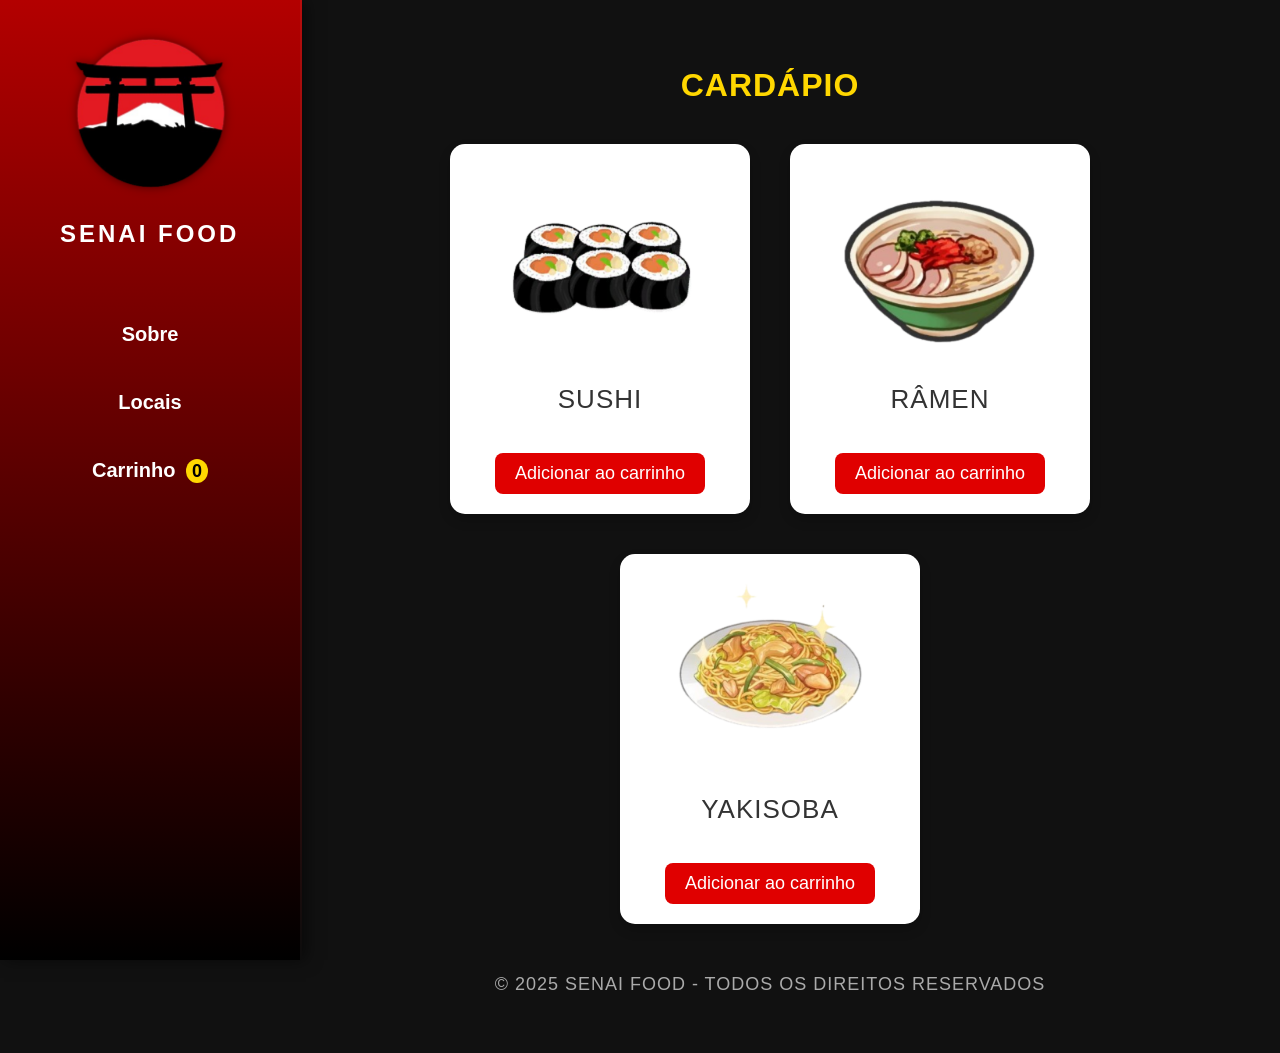
==== sitesenai/index.html @ 0b0fa8c2 "git push" ====
<!DOCTYPE html>
<html lang="pt-BR">
<head>
<meta charset="UTF-8">
<meta name="viewport" content="width=device-width, initial-scale=1.0">
<title>Senai Food</title>
<link rel="stylesheet" href="style.css">
</head>
<body>

<aside class="site-sidebar">
  <div class="sidebar-logo">
    <img src="img/logo.png" alt="Senai Food Logo" width="200">
    <h1>Senai Food</h1>
  </div>

  <!-- BARRA LATERAL -->
  <nav class="sidebar-nav">
    <ul>
      <li>
        <button class="nav-btn" data-action="sobre">Sobre</button>
      </li>
      <li>
        <button class="nav-btn" data-action="locais">Locais</button>
      </li>
      <li>
        <button class="nav-btn" data-action="carrinho">
          Carrinho <span id="cart-count">0</span>
        </button>
      </li>
    </ul>
  </nav>
</aside>

<div class="main-content">
  <h2 class="menu-title">Cardápio</h2>

  <main>
    <div class="item">
      <a href="sushi.html" class="product" data-name="Sushi">
        <img src="img/sushi.png" alt="Sushi" width="200">
        <p>Sushi</p>
      </a>
      <button class="add-cart" data-name="Sushi">Adicionar ao carrinho</button>
    </div>

    <div class="item">
      <a href="ramen.html" class="product" data-name="Râmen">
        <img src="img/ramen.png" alt="Ramen" width="200">
        <p>Râmen</p>
      </a>
      <button class="add-cart" data-name="Râmen">Adicionar ao carrinho</button>
    </div>

    <div class="item">
      <a href="yakisoba.html" class="product" data-name="Yakisoba">
        <img src="img/yakisoba.png" alt="Yakisoba" width="200">
        <p>Yakisoba</p>
      </a>
      <button class="add-cart" data-name="Yakisoba">Adicionar ao carrinho</button>
    </div>
  </main>

  <footer>
    <p>&copy; 2025 Senai Food - Todos os direitos reservados</p>
  </footer>
</div>

<script src="script.js"></script>
</body>
</html>
---- sitesenai/style.css ----
/*ESTILO GERAL*/
html {
    background: #111;
}

body {
    font-family: 'Poppins', Arial, sans-serif;
    margin: 0;
    color: #b30000;
    font-size: 20px;
    text-transform: uppercase;
    letter-spacing: 1px;
    display: flex;
}

/*BARRA LATERAL*/
.site-sidebar {
    position: fixed;
    top: 0;
    left: 0;
    width: 260px;
    height: 100%;
    background: linear-gradient(180deg, #b30000 0%, #000 100%);
    padding: 30px 20px;
    display: flex;
    flex-direction: column;
    align-items: center;
    box-shadow: 4px 0 15px rgba(0, 0, 0, 0.5);
    border-right: 2px solid rgba(255, 255, 255, 0.05);
}

.sidebar-logo img {
    width: 180px;
    margin-bottom: 15px;
    filter: drop-shadow(0 0 5px rgba(0, 0, 0, 0.5));
}

.sidebar-logo h1 {
    color: #fff;
    font-size: 24px;
    margin: 10px 0 40px;
    text-transform: uppercase;
    letter-spacing: 3px;
}

/* Navegação lateral */

.sidebar-nav ul {
    list-style: none;
    padding: 0;
    width: 100%;
    text-align: center;
    margin: 0;
}

.sidebar-nav li {
    margin: 25px 0;
}

/* Estilo aplicado aos botões da sidebar */
.sidebar-nav button {
    background: none;        
    border: none;               
    width: 100%;               
    color: #fff;              
    text-decoration: none;
    font-size: 20px;
    font-weight: 600;
    padding: 10px 15px;
    border-radius: 10px;
    display: block;
    cursor: pointer;
    transition: all 0.3s ease;
}

.sidebar-nav button:hover {
    background: #ffd700; 
    color: #000;
    box-shadow: 0 4px 10px rgba(255, 215, 0, 0.3);
}

#cart-count {
    background-color: #ffd700;
    color: #000;
    padding: 2px 6px;
    border-radius: 50%;
    margin-left: 5px;
    font-size: 18px;
    font-weight: bold;
}

/*CONTEÚDO PRINCIPAL */
.main-content {
    margin-left: 260px;
    padding: 40px;
    width: calc(100% - 260px);
}

/* Título do menu */
.menu-title {
    color: #ffd700;
    text-align: center;
    margin-bottom: 40px;
    font-size: 32px;
}

/*CARDS DOS PRODUTOS*/
main {
    display: flex;
    justify-content: center;
    gap: 40px;
    flex-wrap: wrap;
}

.item {
    background: #fff;
    text-align: center;
    border-radius: 15px;
    padding: 20px;
    width: 260px;
    box-shadow: 0 6px 12px rgba(0, 0, 0, 0.2);
    transition: transform 0.3s ease, box-shadow 0.3s ease;
}

.item:hover {
    transform: translateY(-8px);
    box-shadow: 0 12px 20px rgba(0, 0, 0, 0.3);
}

.item a {
    text-decoration: none;
    color: #333;
}

.item img {
    width: 200px;
    border-radius: 12px;
    margin-bottom: 10px;
}

.item p {
    font-size: 1.3em;
    margin-top: 5px;
}

.add-cart {
    margin-top: 12px;
    padding: 10px 20px;
    background-color: #e00000;
    border: none;
    border-radius: 8px;
    color: #fff;
    font-size: 18px;
    cursor: pointer;
    transition: background-color 0.3s ease;
}

.add-cart:hover {
    background-color: #ff3b3b;
}

/*RODAPÉ*/
footer {
    margin-top: 50px;
    text-align: center;
    color: #aaa;
    font-size: 18px;
}
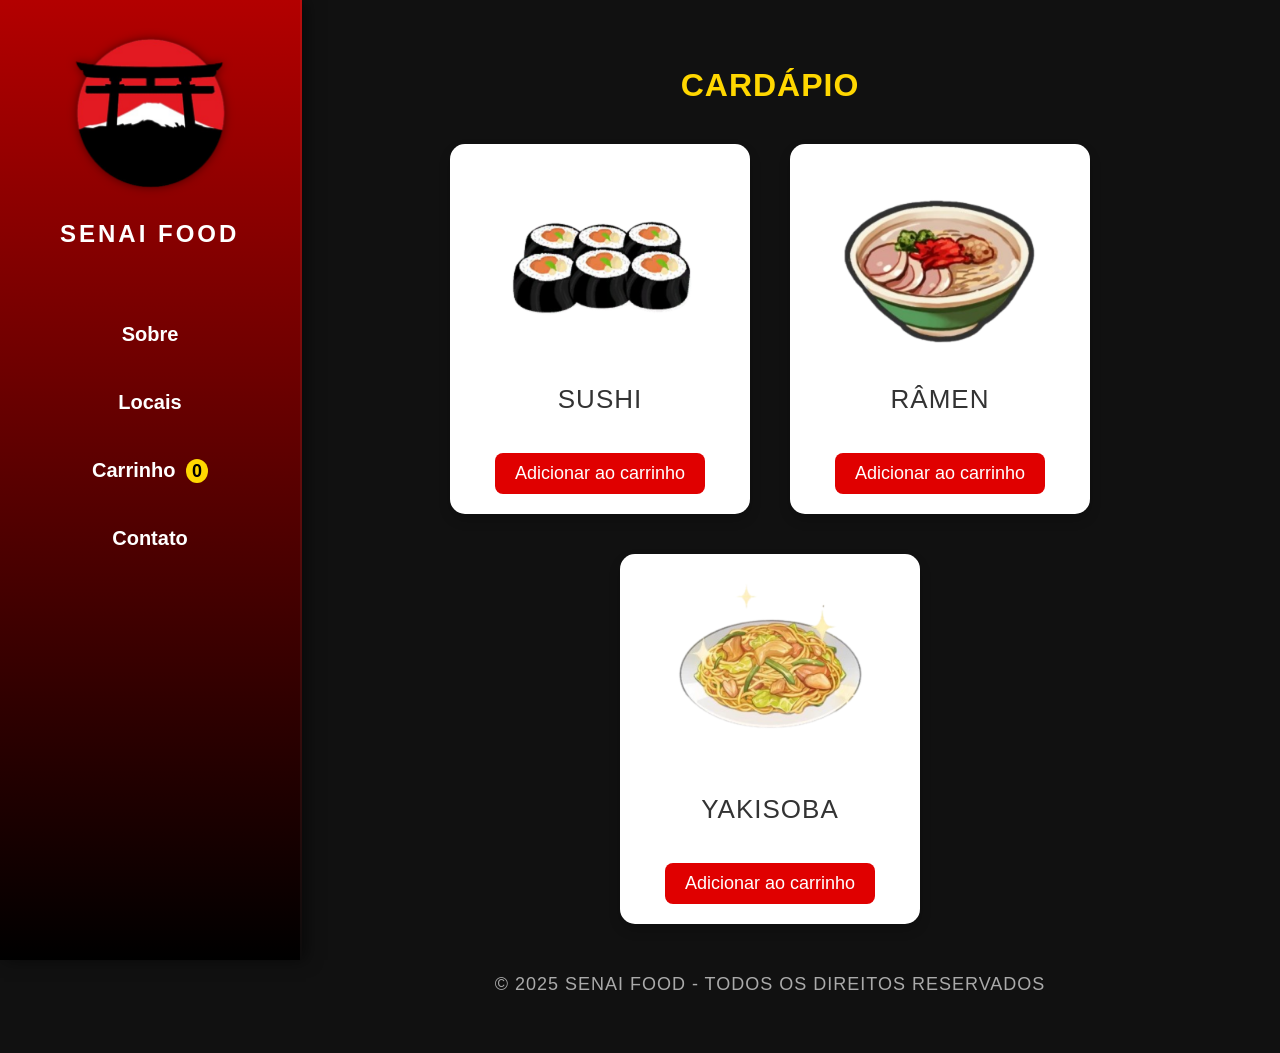
==== commit ee321f2b: "Update index.html" ====
--- a/sitesenai/index.html
+++ b/sitesenai/index.html
@@ -27,6 +27,9 @@
         <button class="nav-btn" data-action="carrinho">
           Carrinho <span id="cart-count">0</span>
         </button>
+      </li>
+      <li>
+        <button id="zap"> Contato </button>
       </li>
     </ul>
   </nav>
@@ -69,3 +72,4 @@
 <script src="script.js"></script>
 </body>
 </html>
+
